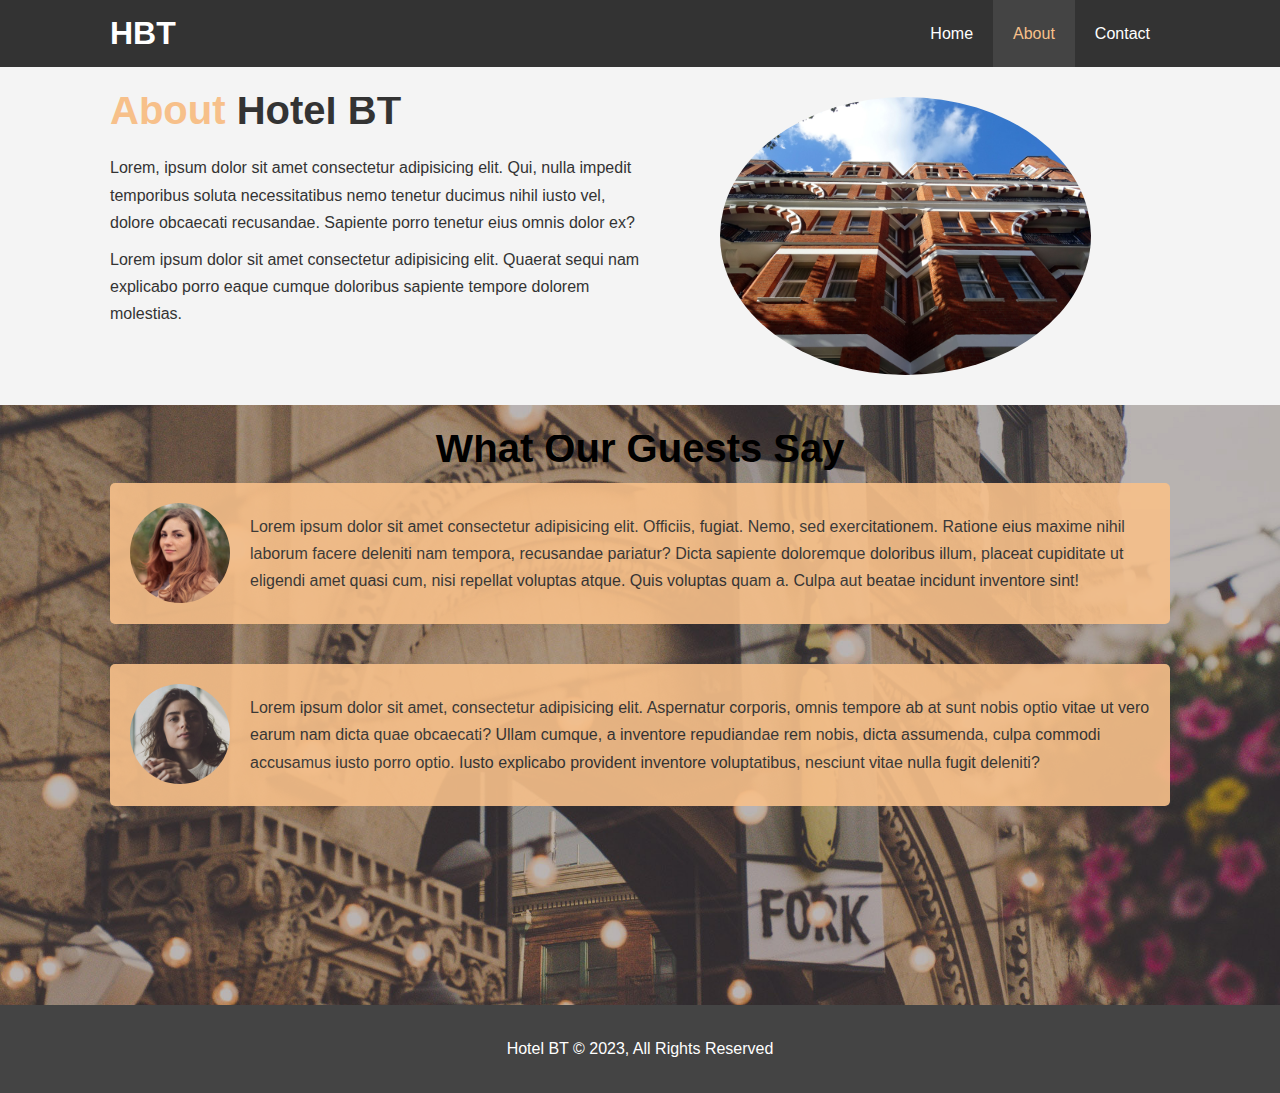
==== about.html @ 673b55ee "website design complete" ====
<!DOCTYPE html>
<html lang="en">

<head>
    <meta charset="UTF-8">
    <meta http-equiv="X-UA-Compatible" content="IE=edge">
    <meta name="viewport" content="width=device-width, initial-scale=1.0">
    <meta name="description" content="Welcome to the most extradordinary hotel in Boston Massachusetts">
    <meta name="keywords" content="hotel,boston hotel,new england hotel">
    <title>Hotel BT | About</title>
    <link rel="stylesheet" href="css/style.css">
</head>

<body>
    <header>
        <nav id="navbar">
            <div class="container">
                <h1 class="logo"><a href="index.html">HBT</a></h1>
                <ul>
                    <li><a href="index.html">Home</a></li>
                    <li><a class="current" href="about.html">About</a></li>
                    <li><a href="contact.html">Contact</a></li>
                </ul>
            </div>
        </nav>
    </header>

    <section id="about-info" class="bg-light py-3">
        <div class="container">
            <div class="info-left">
                <h1><span class="text-primary">About</span> Hotel BT</h1>
                <p>Lorem, ipsum dolor sit amet consectetur adipisicing elit. Qui, nulla impedit temporibus soluta necessitatibus nemo tenetur ducimus nihil iusto vel, dolore obcaecati recusandae. Sapiente porro tenetur eius omnis dolor ex?</p>
                <p>Lorem ipsum dolor sit amet consectetur adipisicing elit. Quaerat sequi nam explicabo porro eaque cumque doloribus sapiente tempore dolorem molestias.</p>
            </div>
            <div class="info-right">
                <img src="./image_resources/photo-2.jpg" alt="hotel">
            </div>
        </div>
    </section>

    <div class="clr"></div>

    <section id="testimonials" class="py-3">
        <div class="container">
            <h2>What Our Guests Say</h2>
            <div class="testimonial bg-primary">
                <img src="./image_resources/person-1.jpg" alt="Mandy">
                <p>Lorem ipsum dolor sit amet consectetur adipisicing elit. Officiis, fugiat. Nemo, sed exercitationem. Ratione eius maxime nihil laborum facere deleniti nam tempora, recusandae pariatur? Dicta sapiente doloremque doloribus illum, placeat cupiditate ut eligendi amet quasi cum, nisi repellat voluptas atque. Quis voluptas quam a. Culpa aut beatae incidunt inventore sint!</p>
            </div>

            <div class="testimonial bg-primary">
                <img src="./image_resources/person-2.jpg" alt="Pam">
                <p>Lorem ipsum dolor sit amet, consectetur adipisicing elit. Aspernatur corporis, omnis tempore ab at sunt nobis optio vitae ut vero earum nam dicta quae obcaecati? Ullam cumque, a inventore repudiandae rem nobis, dicta assumenda, culpa commodi accusamus iusto porro optio. Iusto explicabo provident inventore voluptatibus, nesciunt vitae nulla fugit deleniti?</p>
            </div>
        </div>
    </section>

    <footer id="main-footer">
        <p>Hotel BT &copy; 2023, All Rights Reserved</p>
    </footer>
</body>

</html>
---- css/style.css ----
*{
    margin:0;
    padding:0;
    box-sizing: border-box;
}

html,body {
    font-family: 'Segoe UI', Tahoma, Geneva, Verdana, sans-serif;
    line-height: 1.7em;
}

a {
    color: #333;
    text-decoration: none;
}

h1,h2,h3 {
    padding-bottom: 20px;
}

p{
    margin: 10px 0;
}

.container {
    margin: auto;
    max-width: 1100px;
    overflow: auto;
    padding: 0px 20px;
}

.text-primary {
    color: #f7c08a;
}

.lead {
    font-size: 20px;
}

.btn {
    display: inline-block;
    font-size: 18px;
    color: #fff;
    background: #333;
    padding: 13px 20px;
    border: none;
    cursor: pointer;
}

.btn:hover {
    color: #333;
    background-color: #f7c08a;
}

.btn-light {
    background-color: #f4f4f4;
    color: #333;
}

.bg-dark {
    background-color: #333;
    color: #fff;
}

.bg-light {
    background-color: #f4f4f4;
    color: #333;
}

.bg-primary {
    color: #333;
    background-color: #f7c08a;
}

.py-1{padding: 10px 0px;}
.py-2{padding: 20px 0px;}
.py-3{padding: 30px 0px;}

.clr{
    clear: both;
}

#navbar {
    background: #333;
    color: #fff;
    overflow: auto;
}

#navbar a {
    color: #fff;
}

#navbar h1{
    float: left;
    padding-top: 20px;
}

#navbar ul {
    list-style: none;
    float: right;
}

#navbar ul li {
    float: left;
}

#navbar ul li a {
    display: block;
    padding: 20px;
    text-align: center;
}

#navbar ul li a:hover,
#navbar ul li a.current {
    background: #444;
    color: #f7c08a;
}

#showcase {
    background: url('../image_resources/showcase.jpg') no-repeat center center/cover;
    height: 600px;
}

#showcase .showcase-content {
    color: #fff;
    text-align: center;
    padding-top: 170px;
}

#showcase .showcase-content h1 {
    font-size: 60px;
    line-height: 1.2em;
}

#showcase .showcase-content p {
    padding-bottom: 20px;
    line-height: 1.7em;
}

#home-info {
    height: 400px;
}

#home-info .info-img {
    float: left;
    width: 50%;
    background: url('../image_resources/photo-1.jpg') no-repeat;
    min-height: 100%;
}

#home-info .info-content {
    float: right;
    width: 50%;
    height: 100%;
    text-align: center;
    padding: 50px 30px;
    overflow: hidden;
}

#home-info .info-content p {
    padding-bottom: 30px;
}

.box {
    float: left;
    width: 33.3%;
    padding: 50px;
    text-align: center;
}

.box i {
    margin-bottom: 10px;
}

#main-footer {
    text-align: center;
    background-color: #444;
    color: #fff;
    padding: 20px;
}

#about-info .info-right {
    float: right;
    width: 50%;
    min-height: 100%;
}

#about-info .info-right img {
    display: block;
    width: 70%;
    margin: auto;
    border-radius: 50%;
}

#about-info .info-left {
    float: left;
    width: 50%;
    min-height: 100%;
}

#about-info .info-left h1 {
    font-size: 40px;
}

#testimonials {
    height: 600px;
    background: url('../image_resources/test-bg.jpg') no-repeat center center/cover;
}

#testimonials .testimonial img{
    width: 100px;
    float: left;
    margin-right: 20px;
    border-radius: 50%;
}

#testimonials h2 {
    text-align: center;
    font-size: 40px;
}

#testimonials .testimonial {
    padding: 20px;
    margin-bottom: 40px;
    border-radius: 5px;
    opacity: 0.9;
}

#contact-form .container h1 {
    font-size: 40px;
}

#contact-form .form-group {
    margin-bottom: 20px;
}

#contact-form label {
    display: block;
    margin-bottom: 5px;
}

#contact-form input,
#contact-form textarea {
    width: 100%;
    padding: 10px;
    border: 1px #ddd solid;
}

#contact-form textarea {
    height: 200px;
}

#contact-form input:focus,
#contact-form textarea:focus {
    outline: none;
    border-color: #f7c08a;
}
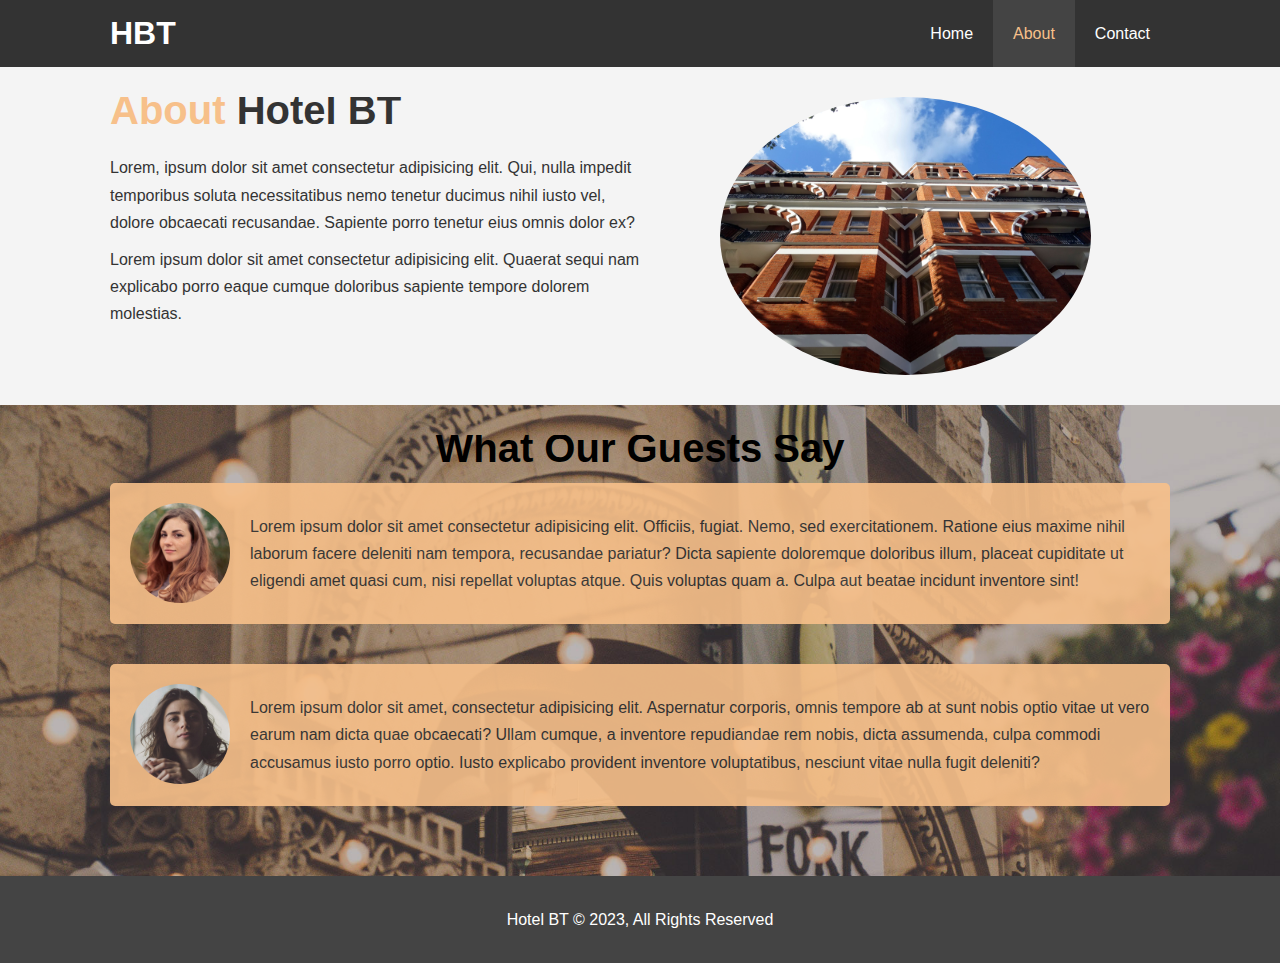
==== commit 10ff3c3e: "added media query" ====
--- a/about.html
+++ b/about.html
@@ -9,6 +9,7 @@
     <meta name="keywords" content="hotel,boston hotel,new england hotel">
     <title>Hotel BT | About</title>
     <link rel="stylesheet" href="css/style.css">
+    <link rel="stylesheet" media="screen and (max-width: 768px)" href="css/mobile.css">
 </head>
 
 <body>
--- a/css/style.css
+++ b/css/style.css
@@ -138,7 +138,7 @@
 }
 
 #home-info {
-    height: 400px;
+    height: 450px;
 }
 
 #home-info .info-img {
@@ -203,7 +203,7 @@
 }
 
 #testimonials {
-    height: 600px;
+    height: 100%;
     background: url('../image_resources/test-bg.jpg') no-repeat center center/cover;
 }
 
--- a/css/mobile.css
+++ b/css/mobile.css
@@ -0,0 +1,60 @@
+#navbar .logo{
+    float: none;
+    text-align: center;
+}
+
+#navbar ul,
+#navbar ul li {
+    float: none;
+}
+
+#navbar ul li a {
+    padding: 5px;
+    border: #444 dotted 1px;
+}
+
+#showcase {
+    height: 100%;
+}
+
+#showcase .showcase-content{
+    padding-top: 70px;
+    padding-bottom: 30px;
+}
+
+#home-info {
+    height: 550px;
+}
+
+#home-info .info-img {
+    display: none;
+}
+
+#home-info .info-content {
+    float: none;
+    width: 100%;
+}
+
+.box {
+    float: none;
+    width: 100%
+}
+
+#about-info .info-right,
+#about-info .info-left {
+    float: none;
+    width: 100%;
+}
+
+#about-info .info-left h1 {
+    text-align: center;
+    line-height: 1.2;
+}
+
+#about-info .info-right {
+    margin-top: 30px;
+}
+
+#contact-info .box {
+    border-bottom: #444 dotted 1px;
+}